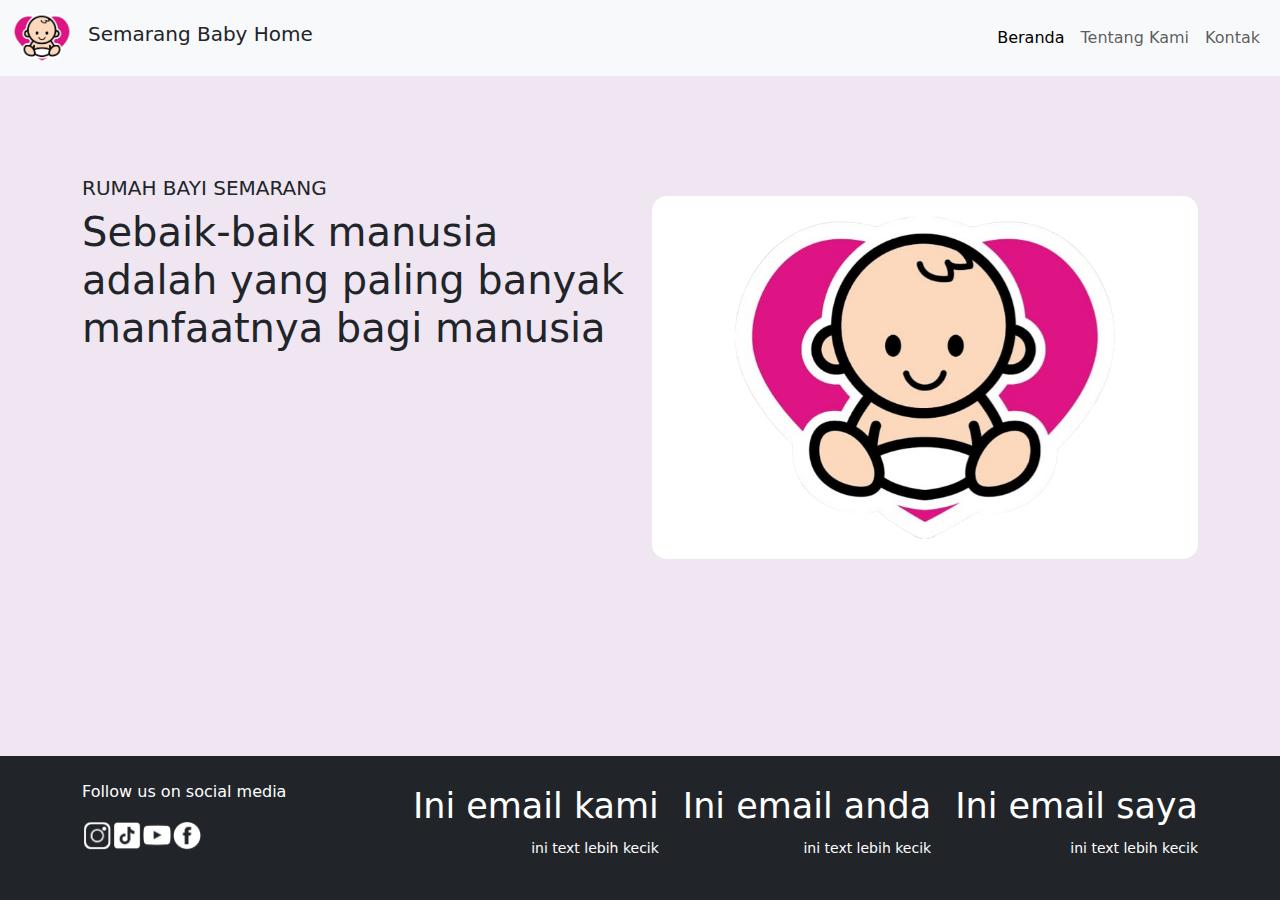
==== index.html @ 896a19e2 "first commit" ====
<!DOCTYPE html>
<html lang="en">
<head>
    <meta charset="UTF-8">
    <meta name="viewport" content="width=device-width, initial-scale=1.0">
    <title>Semarang Baby Home</title>
    <link rel="stylesheet" href="bootstrap.min.css">
    <script src="bootstrap.bundle.min.js"></script>
    <style>
        body {
          background-color: rgb(239, 230, 241)
        }
        .navbar {
            margin-bottom: 20px; 
        }
        
        .rounded-box {
            border-radius: 15px;
            background-color: white;
            padding: 20px;
            margin-top: 20px;
        }

        .fixed-top {
        position: fixed;
        top: 0;
        width: 100%;
        z-index: 1000; /* Pastikan z-index cukup tinggi agar navbar muncul di atas konten lain */
        transition: top 0.3s; /* Animasi saat navbar bergerak */
            
        }
        footer {
        position: fixed;
        left: 0;
        bottom: 0;
        width: 100%;
        background-color: #343a40;
        color: white; 
        text-align: center;
        padding: 20px 0; 
    }

    </style>
</head>
<body>
    <!-- NAVBAR -->
    
<nav class="navbar navbar-expand-lg navbar-light bg-light w-100">
        <div class="container-fluid">
            <a class="navbar-brand" href="#">
                <img src="images/logo.png" alt="Logo" width="60" height="50">
            </a>
            <h5>Semarang Baby Home</h5>
            <button class="navbar-toggler" type="button" data-bs-toggle="collapse" data-bs-target="#navbarNavDropdown" aria-controls="navbarNavDropdown" aria-expanded="false" aria-label="Toggle navigation">
                <span class="navbar-toggler-icon"></span>
            </button>
            <div class="collapse navbar-collapse justify-content-end" id="navbarNavDropdown">
                <ul class="navbar-nav">
                    <li class="nav-item">
                        <a class="nav-link active" aria-current="page" href="#">Beranda</a>
                    </li>
                    <li class="nav-item">
                        <a class="nav-link" href="#">Tentang Kami</a>
                    </li>
                    <li class="nav-item">
                        <a class="nav-link" href="#">Kontak</a>
                    </li>
                </ul>
            </div>
        </div>
    </nav>
    <!-- ISI -->
    <div class="container" style="margin-top: 100px;">
        <div class="row">
            <div class="col">
                <h1 class="lead">RUMAH BAYI SEMARANG</h1>
                <h1 class="display-6">Sebaik-baik manusia adalah yang paling banyak manfaatnya bagi manusia</h1>
            </div>
            <div class="col">
                <div class="rounded-box bg-white p-6">
                    <div id="carouselExample" class="carousel slide" data-bs-ride="carousel">
                        <div class="carousel-inner">
                            <div class="carousel-item active">
                                <img src="/images/logo.png" class="d-block w-75 mx-auto" alt="...">
                            </div>
                            <div class="carousel-item">
                                <img src="/images/logo.png" class="d-block w-75 mx-auto" alt="...">
                            </div>
                            <div class="carousel-item">
                                <img src="/images/logo.png" class="d-block w-75 mx-auto" alt="...">
                            </div>
                        </div>
                        <button class="carousel-control-prev" type="button" data-bs-target="#carouselExample" data-bs-slide="prev">
                            <span class="carousel-control-prev-icon" aria-hidden="true"></span>
                            <span class="visually-hidden">Previous</span>
                        </button>
                        <button class="carousel-control-next" type="button" data-bs-target="#carouselExample" data-bs-slide="next">
                            <span class="carousel-control-next-icon" aria-hidden="true"></span>
                            <span class="visually-hidden">Next</span>
                        </button>
                    </div>
                    <script>
                        var myCarousel = new bootstrap.Carousel(document.getElementById('carouselExample'), {
                            interval: 5000
                        });
                    </script>
                </div>
            </div>
        </div>
    </div>

    <!-- FOOTER -->
    <footer class="bg-dark text-white py-4">
        <div class="container">
            <div class="row">
                <div class="col-md-auto">
                    <p>Follow us on social media</p>
                    <div class="social-icons d-flex justify-content-md-start justify-content-center">
                        <a href="#" target="_blank"><img src="images/Insta_white_bg_removed.png" width="30"></a>
                        <a href="#" target="_blank"><img src="images/tiktok_white_bg_removed.png" width="30"></a>
                        <a href="#" target="_blank"><img src="images/Yt_white_bg_removed.png" width="30"></a>
                        <a href="#" target="_blank"><img src="images/FB_white_BG_removed.png" width="30"></a>
                    </div>
                </div>
                <div class="col"></div>
                <div class="col-md-auto text-md-end">
                    <h1 class="display-6"><small>Ini email kami</small></h1>
                    <p><small>ini text lebih kecik</small></p>
                </div>
                <div class="col-md-auto text-md-end">
                    <h1 class="display-6"><small>Ini email anda</small></h1>
                    <p><small>ini text lebih kecik</small></p>
                </div>
                <div class="col-md-auto text-md-end">
                    <h1 class="display-6"><small>Ini email saya</small></h1>
                    <p><small>ini text lebih kecik</small></p>
                </div>
            </div>
        </div>
    </footer>
</body>
</html>
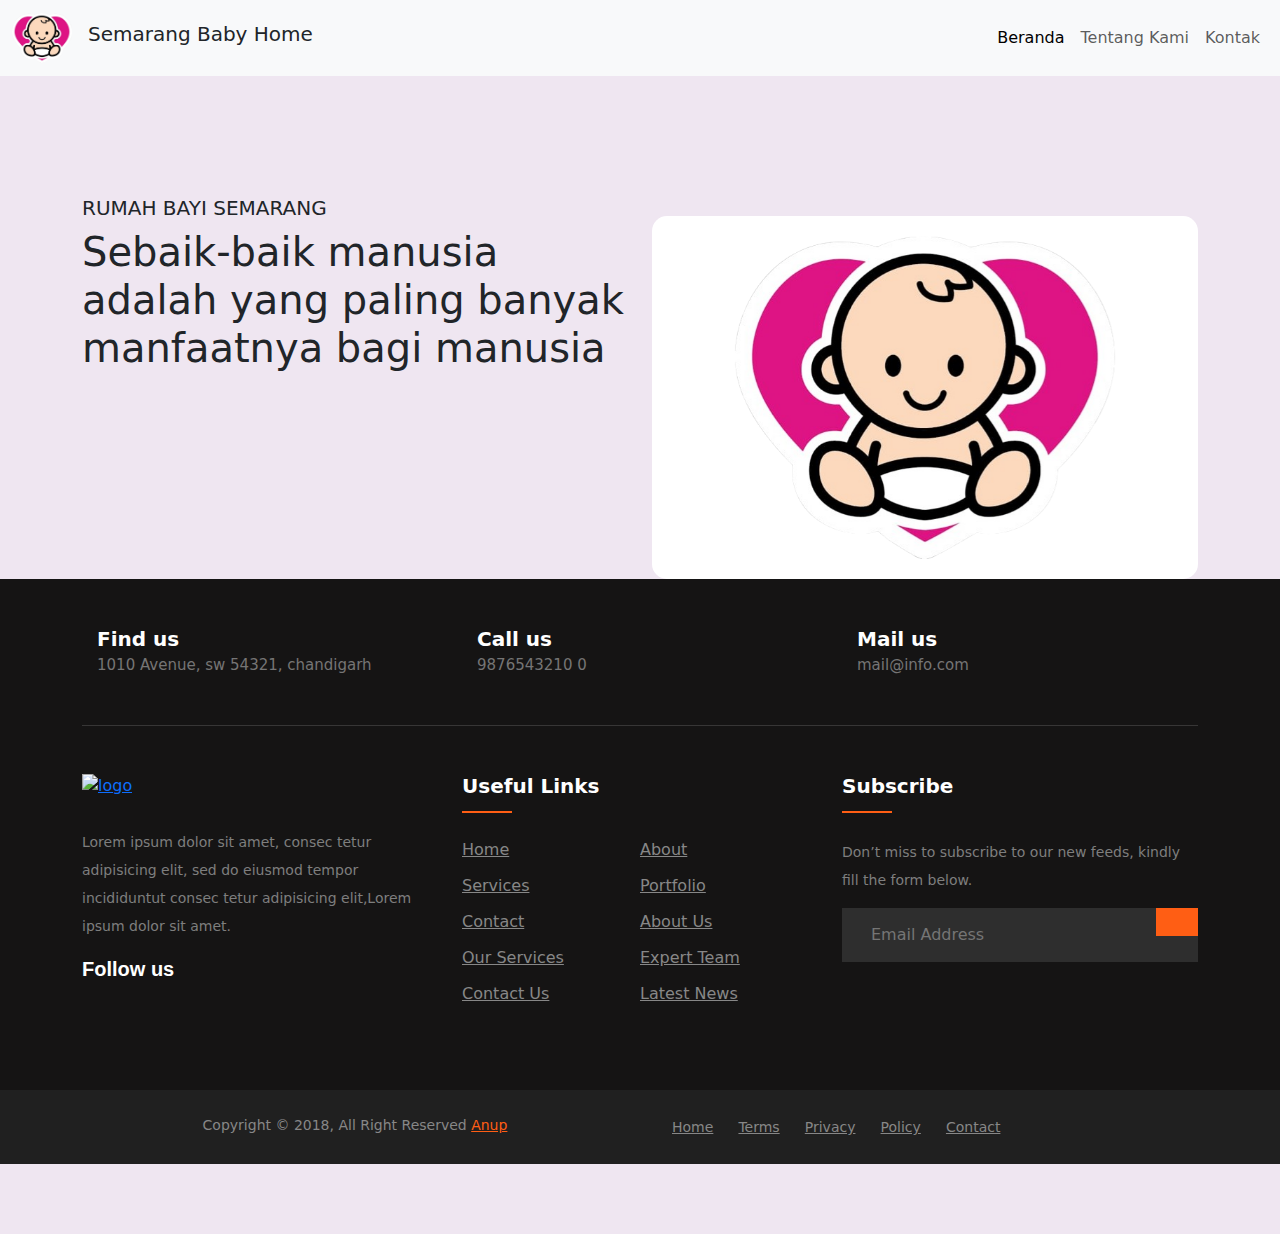
==== commit b39ae6dd: "sec" ====
--- a/index.html
+++ b/index.html
@@ -8,44 +8,188 @@
     <script src="bootstrap.bundle.min.js"></script>
     <style>
         body {
-          background-color: rgb(239, 230, 241)
+            background-color: rgb(239, 230, 241);
+            display: flex;
+            flex-direction: column;
+            min-height: 100vh;
+            margin: 0;
+            padding-bottom: 70px;
         }
         .navbar {
             margin-bottom: 20px; 
         }
-        
         .rounded-box {
             border-radius: 15px;
             background-color: white;
             padding: 20px;
             margin-top: 20px;
         }
-
-        .fixed-top {
-        position: fixed;
-        top: 0;
-        width: 100%;
-        z-index: 1000; /* Pastikan z-index cukup tinggi agar navbar muncul di atas konten lain */
-        transition: top 0.3s; /* Animasi saat navbar bergerak */
-            
-        }
-        footer {
-        position: fixed;
-        left: 0;
-        bottom: 0;
-        width: 100%;
-        background-color: #343a40;
-        color: white; 
-        text-align: center;
-        padding: 20px 0; 
-    }
-
+        ul {
+    margin: 0px;
+    padding: 0px;
+}
+.footer-section {
+  background: #151414;
+  position: relative;
+}
+.footer-cta {
+  border-bottom: 1px solid #373636;
+}
+.single-cta i {
+  color: #ff5e14;
+  font-size: 30px;
+  float: left;
+  margin-top: 8px;
+}
+.cta-text {
+  padding-left: 15px;
+  display: inline-block;
+}
+.cta-text h4 {
+  color: #fff;
+  font-size: 20px;
+  font-weight: 600;
+  margin-bottom: 2px;
+}
+.cta-text span {
+  color: #757575;
+  font-size: 15px;
+}
+.footer-content {
+  position: relative;
+  z-index: 2;
+}
+.footer-pattern img {
+  position: absolute;
+  top: 0;
+  left: 0;
+  height: 330px;
+  background-size: cover;
+  background-position: 100% 100%;
+}
+.footer-logo {
+  margin-bottom: 30px;
+}
+.footer-logo img {
+    max-width: 200px;
+}
+.footer-text p {
+  margin-bottom: 14px;
+  font-size: 14px;
+      color: #7e7e7e;
+  line-height: 28px;
+}
+.footer-social-icon span {
+  color: #fff;
+  display: block;
+  font-size: 20px;
+  font-weight: 700;
+  font-family: 'Poppins', sans-serif;
+  margin-bottom: 20px;
+}
+.footer-social-icon a {
+  color: #fff;
+  font-size: 16px;
+  margin-right: 15px;
+}
+.footer-social-icon i {
+  height: 40px;
+  width: 40px;
+  text-align: center;
+  line-height: 38px;
+  border-radius: 50%;
+}
+.facebook-bg{
+  background: #3B5998;
+}
+.twitter-bg{
+  background: #55ACEE;
+}
+.google-bg{
+  background: #DD4B39;
+}
+.footer-widget-heading h3 {
+  color: #fff;
+  font-size: 20px;
+  font-weight: 600;
+  margin-bottom: 40px;
+  position: relative;
+}
+.footer-widget-heading h3::before {
+  content: "";
+  position: absolute;
+  left: 0;
+  bottom: -15px;
+  height: 2px;
+  width: 50px;
+  background: #ff5e14;
+}
+.footer-widget ul li {
+  display: inline-block;
+  float: left;
+  width: 50%;
+  margin-bottom: 12px;
+}
+.footer-widget ul li a:hover{
+  color: #ff5e14;
+}
+.footer-widget ul li a {
+  color: #878787;
+  text-transform: capitalize;
+}
+.subscribe-form {
+  position: relative;
+  overflow: hidden;
+}
+.subscribe-form input {
+  width: 100%;
+  padding: 14px 28px;
+  background: #2E2E2E;
+  border: 1px solid #2E2E2E;
+  color: #fff;
+}
+.subscribe-form button {
+    position: absolute;
+    right: 0;
+    background: #ff5e14;
+    padding: 13px 20px;
+    border: 1px solid #ff5e14;
+    top: 0;
+}
+.subscribe-form button i {
+  color: #fff;
+  font-size: 22px;
+  transform: rotate(-6deg);
+}
+.copyright-area{
+  background: #202020;
+  padding: 25px 0;
+}
+.copyright-text p {
+  margin: 0;
+  font-size: 14px;
+  color: #878787;
+}
+.copyright-text p a{
+  color: #ff5e14;
+}
+.footer-menu li {
+  display: inline-block;
+  margin-left: 20px;
+}
+.footer-menu li:hover a{
+  color: #ff5e14;
+}
+.footer-menu li a {
+  font-size: 14px;
+  color: #878787;
+}
+        
     </style>
 </head>
 <body>
     <!-- NAVBAR -->
-    
-<nav class="navbar navbar-expand-lg navbar-light bg-light w-100">
+    <nav class="navbar navbar-expand-lg navbar-light bg-light w-100">
         <div class="container-fluid">
             <a class="navbar-brand" href="#">
                 <img src="images/logo.png" alt="Logo" width="60" height="50">
@@ -108,32 +252,116 @@
             </div>
         </div>
     </div>
-
     <!-- FOOTER -->
-    <footer class="bg-dark text-white py-4">
+    <footer class="footer-section">
         <div class="container">
-            <div class="row">
-                <div class="col-md-auto">
-                    <p>Follow us on social media</p>
-                    <div class="social-icons d-flex justify-content-md-start justify-content-center">
-                        <a href="#" target="_blank"><img src="images/Insta_white_bg_removed.png" width="30"></a>
-                        <a href="#" target="_blank"><img src="images/tiktok_white_bg_removed.png" width="30"></a>
-                        <a href="#" target="_blank"><img src="images/Yt_white_bg_removed.png" width="30"></a>
-                        <a href="#" target="_blank"><img src="images/FB_white_BG_removed.png" width="30"></a>
+            <div class="footer-cta pt-5 pb-5">
+                <div class="row">
+                    <div class="col-xl-4 col-md-4">
+                        <div class="single-cta">
+                            <i class="fas fa-map-marker-alt"></i>
+                            <div class="cta-text">
+                                <h4>Find us</h4>
+                                <span>1010 Avenue, sw 54321, chandigarh</span>
+                            </div>
+                        </div>
+                    </div>
+                    <div class="col-xl-4 col-md-4 mb-30">
+                        <div class="single-cta">
+                            <i class="fas fa-phone"></i>
+                            <div class="cta-text">
+                                <h4>Call us</h4>
+                                <span>9876543210 0</span>
+                            </div>
+                        </div>
+                    </div>
+                    <div class="col-xl-4 col-md-4 mb-30">
+                        <div class="single-cta">
+                            <i class="far fa-envelope-open"></i>
+                            <div class="cta-text">
+                                <h4>Mail us</h4>
+                                <span>mail@info.com</span>
+                            </div>
+                        </div>
                     </div>
                 </div>
-                <div class="col"></div>
-                <div class="col-md-auto text-md-end">
-                    <h1 class="display-6"><small>Ini email kami</small></h1>
-                    <p><small>ini text lebih kecik</small></p>
+            </div>
+            <div class="footer-content pt-5 pb-5">
+                <div class="row">
+                    <div class="col-xl-4 col-lg-4 mb-50">
+                        <div class="footer-widget">
+                            <div class="footer-logo">
+                                <a href="index.html"><img src="https://i.ibb.co/QDy827D/ak-logo.png" class="img-fluid" alt="logo"></a>
+                            </div>
+                            <div class="footer-text">
+                                <p>Lorem ipsum dolor sit amet, consec tetur adipisicing elit, sed do eiusmod tempor incididuntut consec tetur adipisicing
+                                elit,Lorem ipsum dolor sit amet.</p>
+                            </div>
+                            <div class="footer-social-icon">
+                                <span>Follow us</span>
+                                <a href="#"><i class="fab fa-facebook-f facebook-bg"></i></a>
+                                <a href="#"><i class="fab fa-twitter twitter-bg"></i></a>
+                                <a href="#"><i class="fab fa-google-plus-g google-bg"></i></a>
+                            </div>
+                        </div>
+                    </div>
+                    <div class="col-xl-4 col-lg-4 col-md-6 mb-30">
+                        <div class="footer-widget">
+                            <div class="footer-widget-heading">
+                                <h3>Useful Links</h3>
+                            </div>
+                            <ul>
+                                <li><a href="#">Home</a></li>
+                                <li><a href="#">about</a></li>
+                                <li><a href="#">services</a></li>
+                                <li><a href="#">portfolio</a></li>
+                                <li><a href="#">Contact</a></li>
+                                <li><a href="#">About us</a></li>
+                                <li><a href="#">Our Services</a></li>
+                                <li><a href="#">Expert Team</a></li>
+                                <li><a href="#">Contact us</a></li>
+                                <li><a href="#">Latest News</a></li>
+                            </ul>
+                        </div>
+                    </div>
+                    <div class="col-xl-4 col-lg-4 col-md-6 mb-50">
+                        <div class="footer-widget">
+                            <div class="footer-widget-heading">
+                                <h3>Subscribe</h3>
+                            </div>
+                            <div class="footer-text mb-25">
+                                <p>Don’t miss to subscribe to our new feeds, kindly fill the form below.</p>
+                            </div>
+                            <div class="subscribe-form">
+                                <form action="#">
+                                    <input type="text" placeholder="Email Address">
+                                    <button><i class="fab fa-telegram-plane"></i></button>
+                                </form>
+                            </div>
+                        </div>
+                    </div>
                 </div>
-                <div class="col-md-auto text-md-end">
-                    <h1 class="display-6"><small>Ini email anda</small></h1>
-                    <p><small>ini text lebih kecik</small></p>
-                </div>
-                <div class="col-md-auto text-md-end">
-                    <h1 class="display-6"><small>Ini email saya</small></h1>
-                    <p><small>ini text lebih kecik</small></p>
+            </div>
+        </div>
+        <div class="copyright-area">
+            <div class="container">
+                <div class="row">
+                    <div class="col-xl-6 col-lg-6 text-center text-lg-left">
+                        <div class="copyright-text">
+                            <p>Copyright &copy; 2018, All Right Reserved <a href="https://codepen.io/anupkumar92/">Anup</a></p>
+                        </div>
+                    </div>
+                    <div class="col-xl-6 col-lg-6 d-none d-lg-block text-right">
+                        <div class="footer-menu">
+                            <ul>
+                                <li><a href="#">Home</a></li>
+                                <li><a href="#">Terms</a></li>
+                                <li><a href="#">Privacy</a></li>
+                                <li><a href="#">Policy</a></li>
+                                <li><a href="#">Contact</a></li>
+                            </ul>
+                        </div>
+                    </div>
                 </div>
             </div>
         </div>
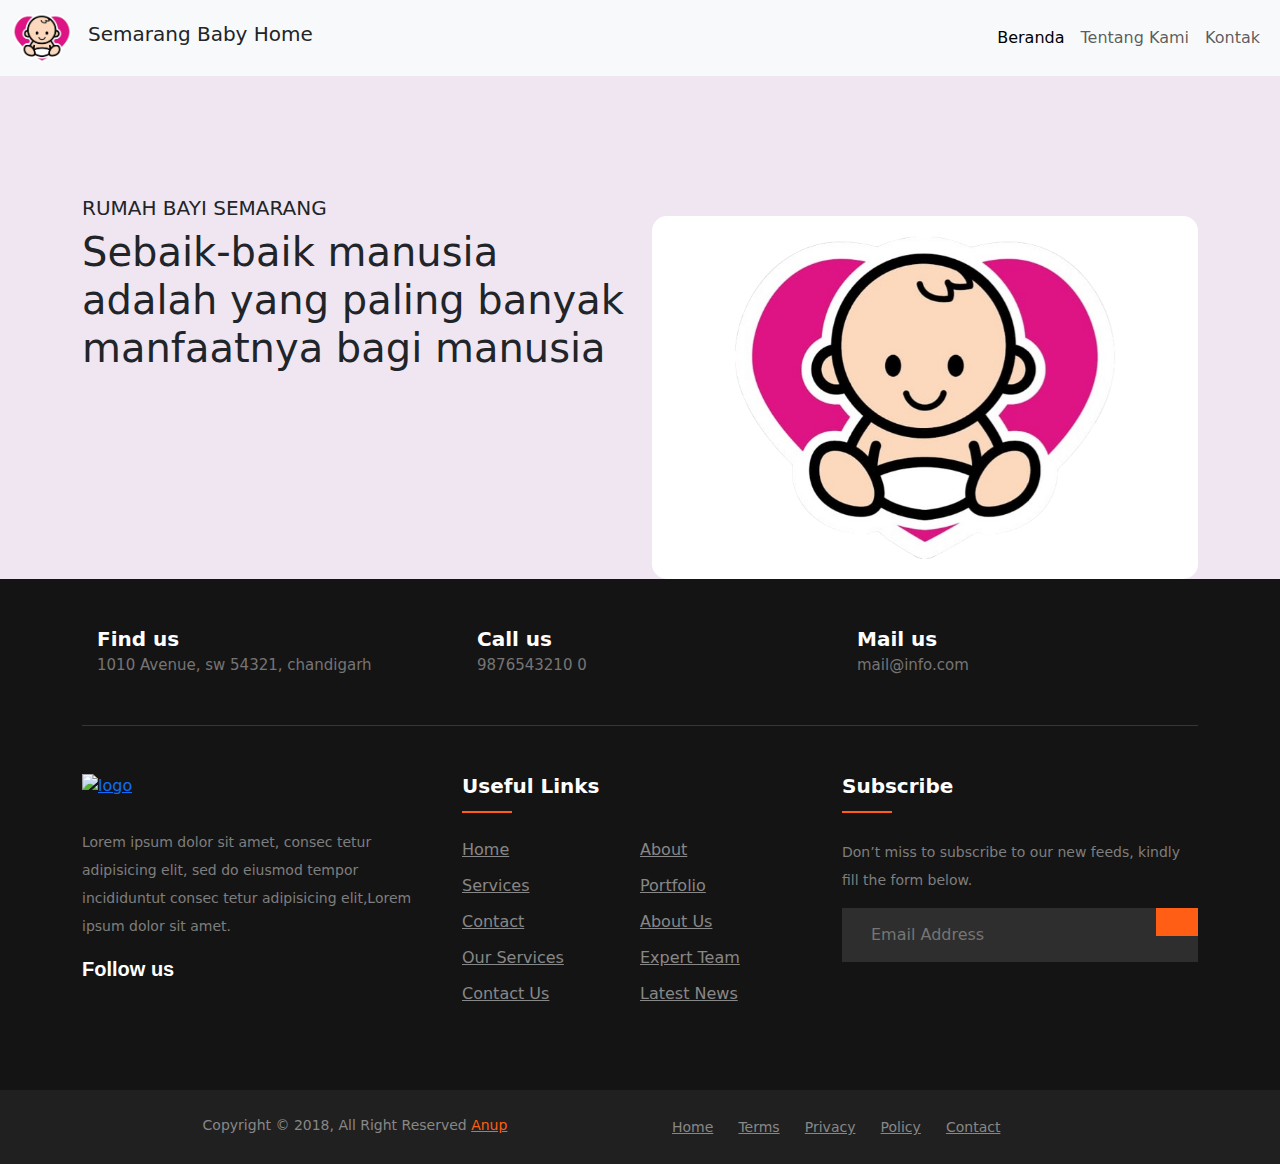
==== commit 5d1db90a: "fix bottom padding" ====
--- a/index.html
+++ b/index.html
@@ -6,186 +6,7 @@
     <title>Semarang Baby Home</title>
     <link rel="stylesheet" href="bootstrap.min.css">
     <script src="bootstrap.bundle.min.js"></script>
-    <style>
-        body {
-            background-color: rgb(239, 230, 241);
-            display: flex;
-            flex-direction: column;
-            min-height: 100vh;
-            margin: 0;
-            padding-bottom: 70px;
-        }
-        .navbar {
-            margin-bottom: 20px; 
-        }
-        .rounded-box {
-            border-radius: 15px;
-            background-color: white;
-            padding: 20px;
-            margin-top: 20px;
-        }
-        ul {
-    margin: 0px;
-    padding: 0px;
-}
-.footer-section {
-  background: #151414;
-  position: relative;
-}
-.footer-cta {
-  border-bottom: 1px solid #373636;
-}
-.single-cta i {
-  color: #ff5e14;
-  font-size: 30px;
-  float: left;
-  margin-top: 8px;
-}
-.cta-text {
-  padding-left: 15px;
-  display: inline-block;
-}
-.cta-text h4 {
-  color: #fff;
-  font-size: 20px;
-  font-weight: 600;
-  margin-bottom: 2px;
-}
-.cta-text span {
-  color: #757575;
-  font-size: 15px;
-}
-.footer-content {
-  position: relative;
-  z-index: 2;
-}
-.footer-pattern img {
-  position: absolute;
-  top: 0;
-  left: 0;
-  height: 330px;
-  background-size: cover;
-  background-position: 100% 100%;
-}
-.footer-logo {
-  margin-bottom: 30px;
-}
-.footer-logo img {
-    max-width: 200px;
-}
-.footer-text p {
-  margin-bottom: 14px;
-  font-size: 14px;
-      color: #7e7e7e;
-  line-height: 28px;
-}
-.footer-social-icon span {
-  color: #fff;
-  display: block;
-  font-size: 20px;
-  font-weight: 700;
-  font-family: 'Poppins', sans-serif;
-  margin-bottom: 20px;
-}
-.footer-social-icon a {
-  color: #fff;
-  font-size: 16px;
-  margin-right: 15px;
-}
-.footer-social-icon i {
-  height: 40px;
-  width: 40px;
-  text-align: center;
-  line-height: 38px;
-  border-radius: 50%;
-}
-.facebook-bg{
-  background: #3B5998;
-}
-.twitter-bg{
-  background: #55ACEE;
-}
-.google-bg{
-  background: #DD4B39;
-}
-.footer-widget-heading h3 {
-  color: #fff;
-  font-size: 20px;
-  font-weight: 600;
-  margin-bottom: 40px;
-  position: relative;
-}
-.footer-widget-heading h3::before {
-  content: "";
-  position: absolute;
-  left: 0;
-  bottom: -15px;
-  height: 2px;
-  width: 50px;
-  background: #ff5e14;
-}
-.footer-widget ul li {
-  display: inline-block;
-  float: left;
-  width: 50%;
-  margin-bottom: 12px;
-}
-.footer-widget ul li a:hover{
-  color: #ff5e14;
-}
-.footer-widget ul li a {
-  color: #878787;
-  text-transform: capitalize;
-}
-.subscribe-form {
-  position: relative;
-  overflow: hidden;
-}
-.subscribe-form input {
-  width: 100%;
-  padding: 14px 28px;
-  background: #2E2E2E;
-  border: 1px solid #2E2E2E;
-  color: #fff;
-}
-.subscribe-form button {
-    position: absolute;
-    right: 0;
-    background: #ff5e14;
-    padding: 13px 20px;
-    border: 1px solid #ff5e14;
-    top: 0;
-}
-.subscribe-form button i {
-  color: #fff;
-  font-size: 22px;
-  transform: rotate(-6deg);
-}
-.copyright-area{
-  background: #202020;
-  padding: 25px 0;
-}
-.copyright-text p {
-  margin: 0;
-  font-size: 14px;
-  color: #878787;
-}
-.copyright-text p a{
-  color: #ff5e14;
-}
-.footer-menu li {
-  display: inline-block;
-  margin-left: 20px;
-}
-.footer-menu li:hover a{
-  color: #ff5e14;
-}
-.footer-menu li a {
-  font-size: 14px;
-  color: #878787;
-}
-        
-    </style>
+    <link rel="stylesheet" href="style.css">
 </head>
 <body>
     <!-- NAVBAR -->
--- a/style.css
+++ b/style.css
@@ -0,0 +1,178 @@
+        body {
+            background-color: rgb(239, 230, 241);
+            display: flex;
+            flex-direction: column;
+            min-height: 100vh;
+            margin: 0;
+            padding-bottom: 0px;
+        }
+        .navbar {
+            margin-bottom: 20px; 
+        }
+        .rounded-box {
+            border-radius: 15px;
+            background-color: white;
+            padding: 20px;
+            margin-top: 20px;
+        }
+        ul {
+    margin: 0px;
+    padding: 0px;
+}
+.footer-section {
+  background: #151414;
+  position: relative;
+}
+.footer-cta {
+  border-bottom: 1px solid #373636;
+}
+.single-cta i {
+  color: #ff5e14;
+  font-size: 30px;
+  float: left;
+  margin-top: 8px;
+}
+.cta-text {
+  padding-left: 15px;
+  display: inline-block;
+}
+.cta-text h4 {
+  color: #fff;
+  font-size: 20px;
+  font-weight: 600;
+  margin-bottom: 2px;
+}
+.cta-text span {
+  color: #757575;
+  font-size: 15px;
+}
+.footer-content {
+  position: relative;
+  z-index: 2;
+}
+.footer-pattern img {
+  position: absolute;
+  top: 0;
+  left: 0;
+  height: 330px;
+  background-size: cover;
+  background-position: 100% 100%;
+}
+.footer-logo {
+  margin-bottom: 30px;
+}
+.footer-logo img {
+    max-width: 200px;
+}
+.footer-text p {
+  margin-bottom: 14px;
+  font-size: 14px;
+      color: #7e7e7e;
+  line-height: 28px;
+}
+.footer-social-icon span {
+  color: #fff;
+  display: block;
+  font-size: 20px;
+  font-weight: 700;
+  font-family: 'Poppins', sans-serif;
+  margin-bottom: 20px;
+}
+.footer-social-icon a {
+  color: #fff;
+  font-size: 16px;
+  margin-right: 15px;
+}
+.footer-social-icon i {
+  height: 40px;
+  width: 40px;
+  text-align: center;
+  line-height: 38px;
+  border-radius: 50%;
+}
+.facebook-bg{
+  background: #3B5998;
+}
+.twitter-bg{
+  background: #55ACEE;
+}
+.google-bg{
+  background: #DD4B39;
+}
+.footer-widget-heading h3 {
+  color: #fff;
+  font-size: 20px;
+  font-weight: 600;
+  margin-bottom: 40px;
+  position: relative;
+}
+.footer-widget-heading h3::before {
+  content: "";
+  position: absolute;
+  left: 0;
+  bottom: -15px;
+  height: 2px;
+  width: 50px;
+  background: #ff5e14;
+}
+.footer-widget ul li {
+  display: inline-block;
+  float: left;
+  width: 50%;
+  margin-bottom: 12px;
+}
+.footer-widget ul li a:hover{
+  color: #ff5e14;
+}
+.footer-widget ul li a {
+  color: #878787;
+  text-transform: capitalize;
+}
+.subscribe-form {
+  position: relative;
+  overflow: hidden;
+}
+.subscribe-form input {
+  width: 100%;
+  padding: 14px 28px;
+  background: #2E2E2E;
+  border: 1px solid #2E2E2E;
+  color: #fff;
+}
+.subscribe-form button {
+    position: absolute;
+    right: 0;
+    background: #ff5e14;
+    padding: 13px 20px;
+    border: 1px solid #ff5e14;
+    top: 0;
+}
+.subscribe-form button i {
+  color: #fff;
+  font-size: 22px;
+  transform: rotate(-6deg);
+}
+.copyright-area{
+  background: #202020;
+  padding: 25px 0;
+}
+.copyright-text p {
+  margin: 0;
+  font-size: 14px;
+  color: #878787;
+}
+.copyright-text p a{
+  color: #ff5e14;
+}
+.footer-menu li {
+  display: inline-block;
+  margin-left: 20px;
+}
+.footer-menu li:hover a{
+  color: #ff5e14;
+}
+.footer-menu li a {
+  font-size: 14px;
+  color: #878787;
+}
+        